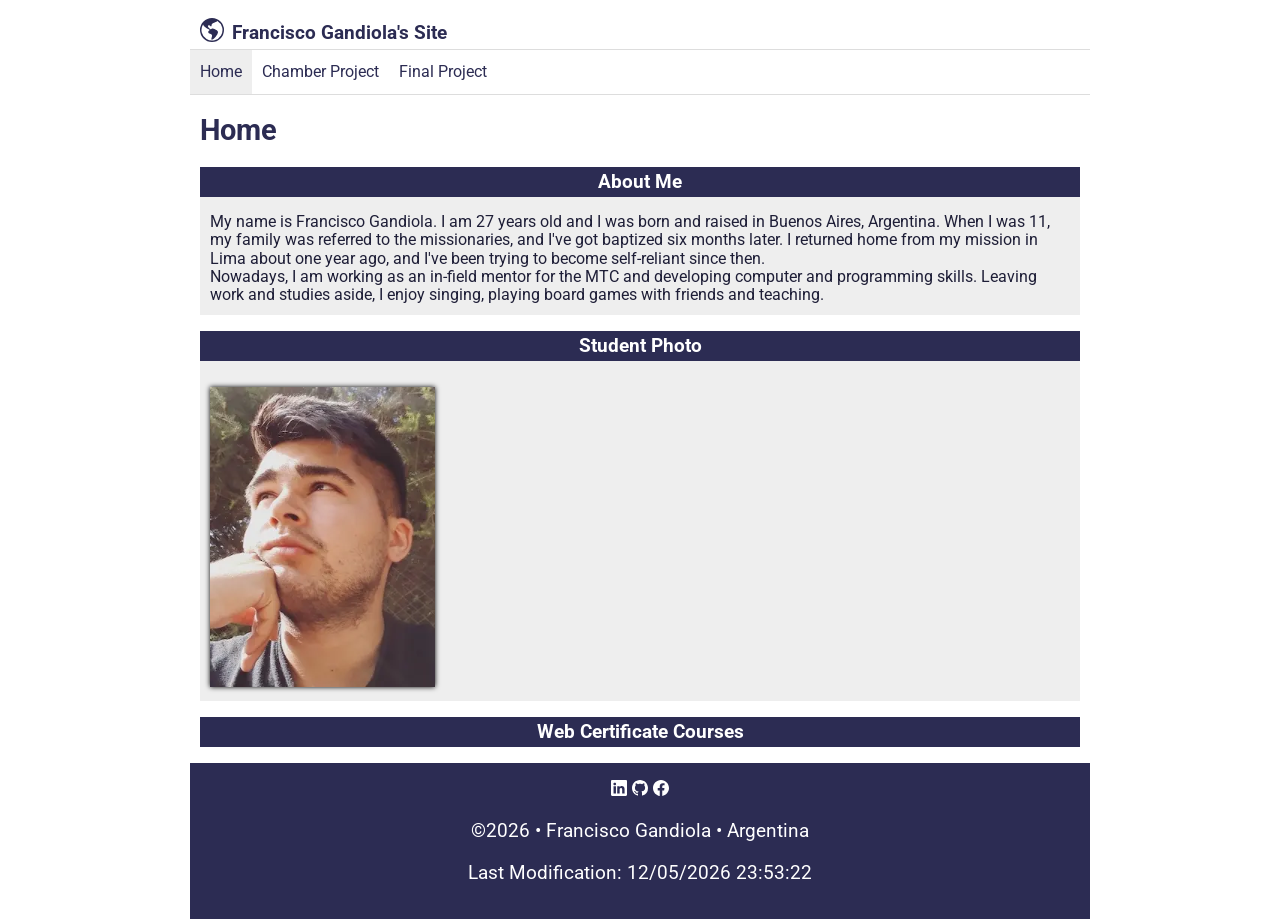
==== index.html @ 124a6319 "week 01 assignment 1" ====
<!DOCTYPE html>
<html lang="en">
<head>
    <meta charset="UTF-8">
    <meta name="viewport" content="width=device-width, initial-scale=1.0">
    <title>WDD 231 | Course Home Page | Francisco Gandiola</title>
    <meta name="description" content="">
    <meta name="author" content="Francisco Gandiola">
    <link rel="stylesheet" href="styles/normalize.css">
    <link rel="stylesheet" href="styles/index-small.css">
    <link rel="stylesheet" href="styles/index-large.css">
    <link rel="preconnect" href="https://fonts.googleapis.com">
    <link rel="preconnect" href="https://fonts.gstatic.com" crossorigin>
    <link href="https://fonts.googleapis.com/css2?family=Roboto:ital,wght@0,100..900;1,100..900&display=swap"
        rel="stylesheet">
    <script src="scripts/navigation.js" defer></script>
    <script src="scripts/date.js" defer></script>
</head>
<body>
    <header>
        <img src="images/globe-americas.svg" alt="site logo" width="512" height="512">
        <span>Francisco Gandiola's Site</span>
        <button id="ham-btn" class="hamburger" aria-label="Toggle Navigation"></button>
    </header>
    <nav id="nav-bar" class="navigation">
        <ul>
            <li class="current"><a href="#">Home</a></li>
            <li><a href="#">Chamber Project</a></li>
            <li><a href="#">Final Project</a></li>
        </ul>
    </nav>
    <main>
        <h1>Home</h1>
        <section>
            <h2>About Me</h2>
            <p>My name is Francisco Gandiola. I am 27 years old and I was born and raised in Buenos Aires, Argentina. When I was 11, my
            family was referred to the missionaries, and I've got baptized six months later. I returned home from my mission in Lima
            about one year ago, and I've been trying to become self-reliant since then.<br>Nowadays, I am working as an in-field
            mentor for the MTC and developing computer and programming skills. Leaving work and studies aside, I enjoy singing,
            playing board games with friends and teaching.</p>
        </section>
        <section id="profile-photo">
            <h2>Student Photo</h2>
            <img src="images/gandiola-profile.webp" alt="Francisco's old profile photo" loading="lazy">
        </section>
        <section>
            <h2>Web Certificate Courses</h2>
        </section>
    </main>
    <footer>
        <div class="social">
            <a href="https://www.linkedin.com/in/francisco-lautaro-gandiola-b43a20386" target="_blank"><img src="images/linkedin.svg" alt="LinkedIn logo" width="16" height="16"></a>
            <a href="https://github.com/fgandiola" target="_blank"><img src="images/github.svg" alt="GitHub logo" width="16" height="16"></a>
            <a><img src="images/facebook.svg" alt="Facebook logo" width="16" height="16"></a>
        </div>
        <p>©<span id="currentYear"></span> • Francisco Gandiola • Argentina</p>
        <p id="lastModified"></p>
    </footer>
    </footer>
</body>
</html>
---- styles/index-small.css ----
:root {
    --main-color: #2c2c53;
    --secondary-color: #fcc869;
    --text-color: #1e1e37;
}

* {
    font-family: "Roboto", sans-serif;
    box-sizing: border-box;
}

header, nav, main, footer {
    max-width: 900px;
    margin: 0 auto;
}

header {
    display: grid;
    grid-template-columns: 24px 1fr 44px;
    padding: 5px 0 5px 10px;
    border-bottom: 1px solid #ddd;
    column-gap: 8px;
    align-items: end;
    height: 50px;
}

header img {
    display: block;
    width: 100%;
    height: auto;
    padding-bottom: 2px;
}

header span {
    font-size: 1.2rem;
    font-weight: 700;
    color: var(--main-color);
}

/* hamburger button */

.hamburger {
    background: none;
    border: none;
    font-family: Verdana, Geneva, Tahoma, sans-serif;
    color: var(--main-color);
    font-size: 2rem;
    cursor: pointer;
}

.hamburger::before {
    content: "\2630";
}

.hamburger.show::before {
    content: "\00D7";
}

/* navigation bar */

.navigation {
    display: none;
}

.navigation.show {
    display: block;
}

.navigation ul {
    list-style-type: none;
    margin: 0;
    padding: 0;
}

.navigation a {
    display: block;
    padding: .8rem 10px;
    text-decoration: none;
    color: var(--main-color);
    border-bottom: 1px solid #ddd;
}

.navigation li.current {
    background-color: #eee;
}

.navigation a:hover {
    background-color: var(--secondary-color);
}

/* main content */

main {
    padding: 0 10px;
}

main h1 {
    font-size: 1.8rem;
    color: var(--main-color);
}

section {
    background-color: #eee;
}

section h2 {
    background-color: var(--main-color);
    color: #fff;
    font-size: 1.2rem;
    padding: 4px 0;
    text-align: center;
}

section p {
    padding: 0 10px 10px 10px;
    color: var(--text-color);
}

#profile-photo img {
    height: 300px;
    width: auto;
    margin: 10px;
    box-shadow: 0 0 5px 0;
}

/* footer content */

footer {
    background-color: var(--main-color);
    color: #fff;
    padding: 1rem;
    text-align: center;
    font-size: 1.2rem;
}
---- styles/index-large.css ----
@media screen and (min-width: 600px) {
    header {
        grid-template-columns: 24px 1fr;
    }
    .hamburger {
        display: none;
    }
    .navigation {
        display: block;
    }
    .navigation ul {
        display: flex;
        border-bottom: 1px solid #ddd;
    }
    .navigation a {
        border: none;
    }
}
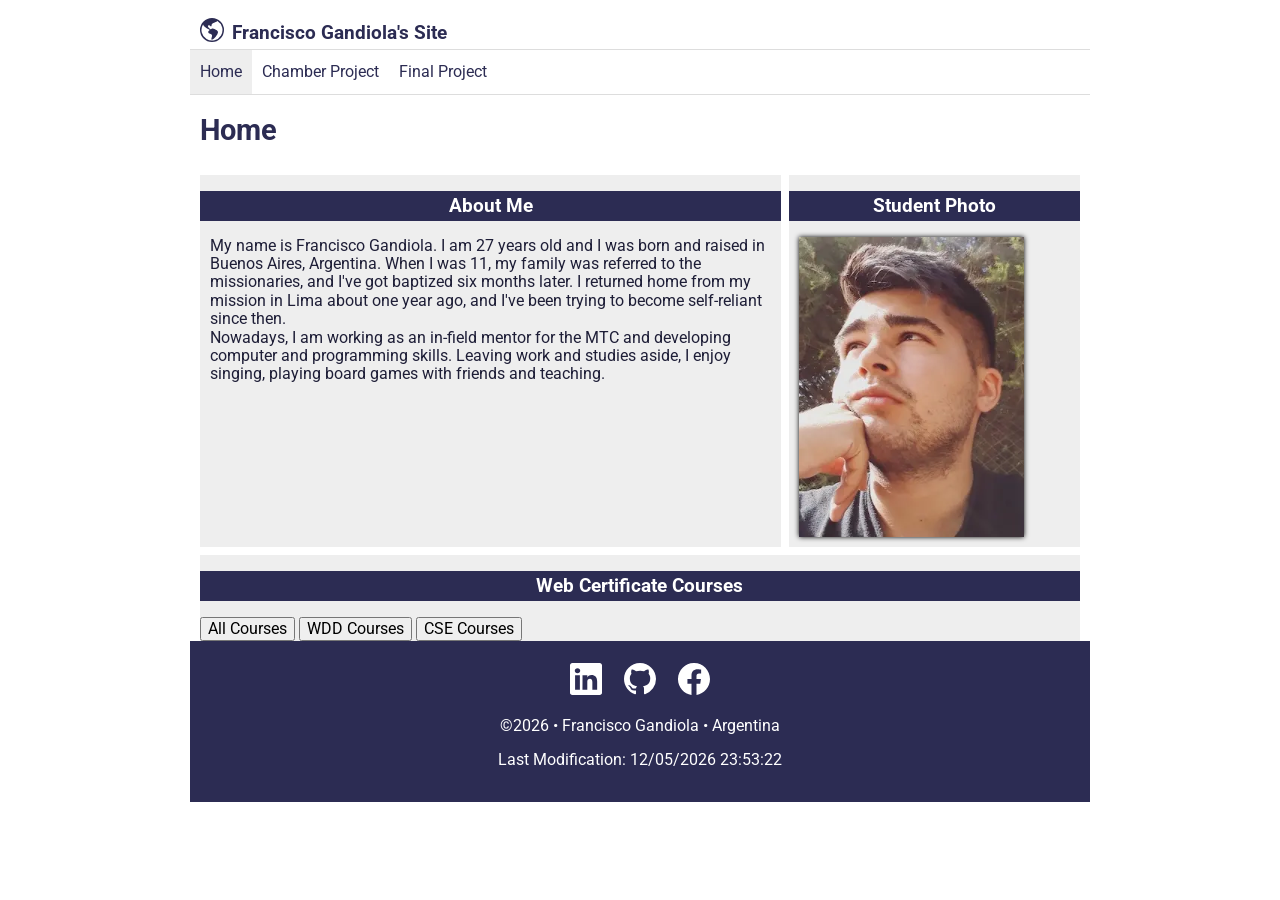
==== commit 5c5bf4b3: "week 01 assignment 2" ====
--- a/index.html
+++ b/index.html
@@ -15,6 +15,7 @@
         rel="stylesheet">
     <script src="scripts/navigation.js" defer></script>
     <script src="scripts/date.js" defer></script>
+    <script src="scripts/courses.js" defer></script>
 </head>
 <body>
     <header>
@@ -31,7 +32,7 @@
     </nav>
     <main>
         <h1>Home</h1>
-        <section>
+        <section id="about-me">
             <h2>About Me</h2>
             <p>My name is Francisco Gandiola. I am 27 years old and I was born and raised in Buenos Aires, Argentina. When I was 11, my
             family was referred to the missionaries, and I've got baptized six months later. I returned home from my mission in Lima
@@ -43,15 +44,21 @@
             <h2>Student Photo</h2>
             <img src="images/gandiola-profile.webp" alt="Francisco's old profile photo" loading="lazy">
         </section>
-        <section>
+        <section id="courses">
             <h2>Web Certificate Courses</h2>
+            <div class="course-btn">
+                <button id="all-courses">All Courses</button>
+                <button id="wdd-courses">WDD Courses</button>
+                <button id="cse-courses">CSE Courses</button>
+            </div>
+            <div class="course-list"></div>
         </section>
     </main>
     <footer>
         <div class="social">
             <a href="https://www.linkedin.com/in/francisco-lautaro-gandiola-b43a20386" target="_blank"><img src="images/linkedin.svg" alt="LinkedIn logo" width="16" height="16"></a>
             <a href="https://github.com/fgandiola" target="_blank"><img src="images/github.svg" alt="GitHub logo" width="16" height="16"></a>
-            <a><img src="images/facebook.svg" alt="Facebook logo" width="16" height="16"></a>
+            <a href="https://www.facebook.com/francisco.gandiola/" target="_blank"><img src="images/facebook.svg" alt="Facebook logo" width="16" height="16"></a>
         </div>
         <p>©<span id="currentYear"></span> • Francisco Gandiola • Argentina</p>
         <p id="lastModified"></p>
--- a/styles/index-small.css
+++ b/styles/index-small.css
@@ -117,10 +117,13 @@
 }
 
 #profile-photo img {
+    display: block;
     height: 300px;
     width: auto;
     margin: 10px;
     box-shadow: 0 0 5px 0;
+    justify-self: center;
+    align-self: center;
 }
 
 /* footer content */
@@ -130,5 +133,28 @@
     color: #fff;
     padding: 1rem;
     text-align: center;
-    font-size: 1.2rem;
+    font-size: 1rem;
+}
+
+.social {
+    display: flex;
+    justify-content: center;
+    column-gap: 10px;
+}
+
+.social a {
+    display: flex;
+    width: 44px;
+    height: 44px;
+    justify-content: center;
+    align-items: center;
+}
+
+.social img {
+    width: 32px;
+    height: 32px;
+}
+
+.social a:hover {
+    background-color: var(--text-color);
 }
--- a/styles/index-large.css
+++ b/styles/index-large.css
@@ -15,4 +15,29 @@
     .navigation a {
         border: none;
     }
+
+    /* main content */
+
+    main {
+        display: grid;
+        grid-template-columns: 2fr 1fr;
+        column-gap: 8px;
+        row-gap: 8px;
+    }
+
+    main h1 {
+        grid-column: 1 / 3;
+    }
+
+    #about-me {
+        grid-column: 1 / 2;
+    }
+
+    #profile-photo {
+        grid-column: 2 / 3;
+    }
+
+    #courses {
+        grid-column: 1 / 3;
+    }
 }
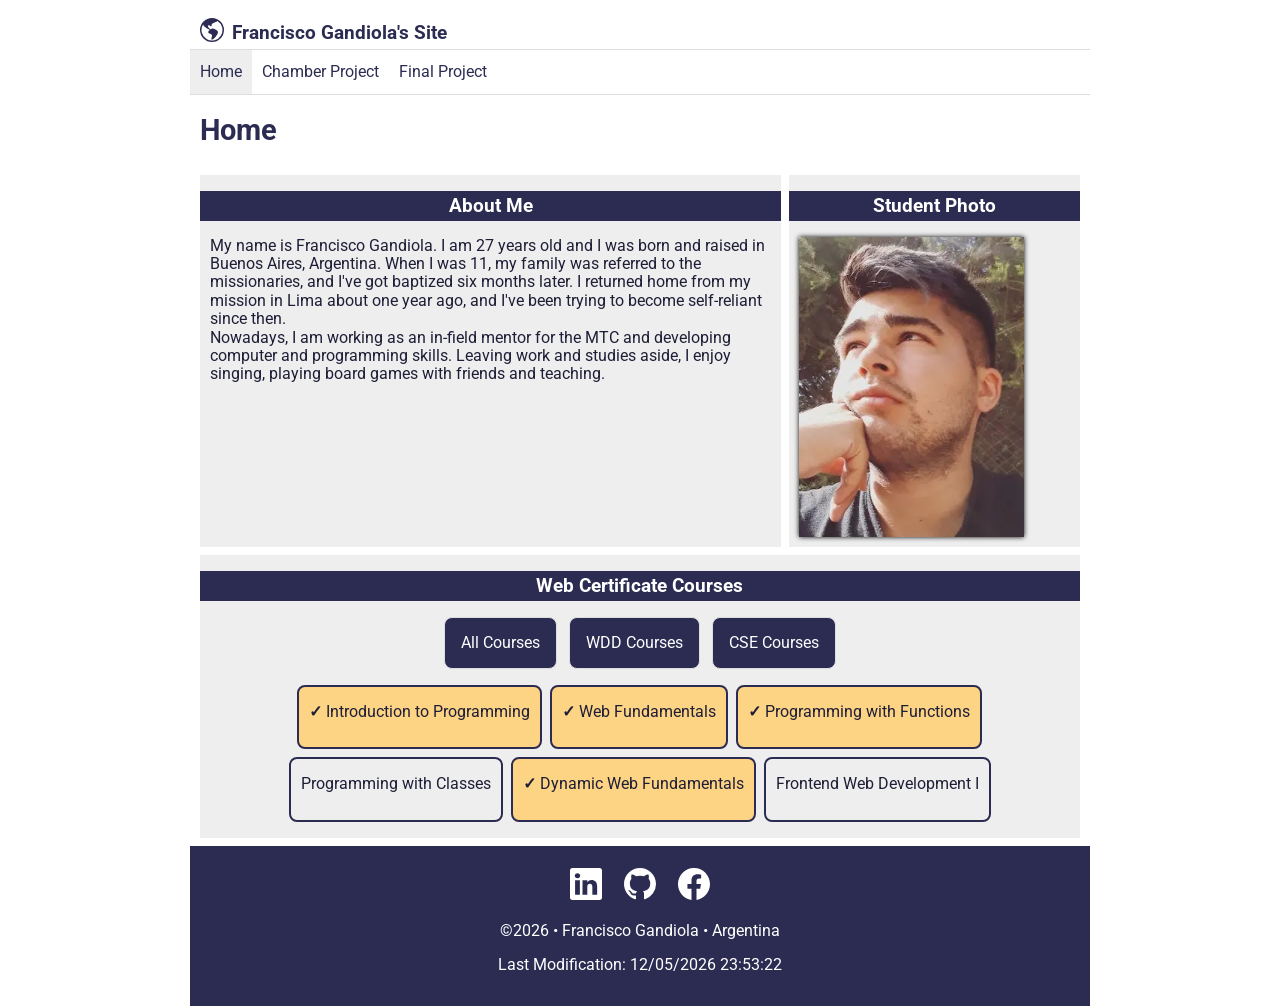
==== commit 184d549f: "week 01 assignment 3" ====
--- a/index.html
+++ b/index.html
@@ -51,7 +51,7 @@
                 <button id="wdd-courses">WDD Courses</button>
                 <button id="cse-courses">CSE Courses</button>
             </div>
-            <div class="course-list"></div>
+            <div id="course-list"></div>
         </section>
     </main>
     <footer>
--- a/styles/index-small.css
+++ b/styles/index-small.css
@@ -1,6 +1,6 @@
 :root {
     --main-color: #2c2c53;
-    --secondary-color: #fcc869;
+    --secondary-color: #fdd384;
     --text-color: #1e1e37;
 }
 
@@ -134,6 +134,7 @@
     padding: 1rem;
     text-align: center;
     font-size: 1rem;
+    margin-top: 8px;
 }
 
 .social {
@@ -157,4 +158,52 @@
 
 .social a:hover {
     background-color: var(--text-color);
+}
+
+/* course list */
+
+.course-btn {
+    display: flex;
+    justify-content: center;
+    gap: 12px;
+}
+
+.course-btn button {
+    padding: 1rem;
+    border: 1px solid #ddd;
+    background-color: var(--main-color);
+    color: #fff;
+    border-radius: 8px;
+}
+
+.course-btn button:hover {
+    background-color: var(--secondary-color);
+    color: var(--text-color);
+}
+
+#course-list {
+    display: flex;
+    padding: 1rem;
+    flex-wrap: wrap;
+    gap: 8px;
+    justify-content: center;
+}
+
+#course-list section {
+    border: 2px solid var(--main-color);
+    border-radius: 8px;
+}
+
+#course-list section p {
+    text-align: center;
+}
+
+#course-list section.completed {
+    background-color: var(--secondary-color);
+    color: var(--text-color);
+}
+
+#course-list section.completed p::before {
+    content: "\2713  ";
+    font-weight: 700;
 }
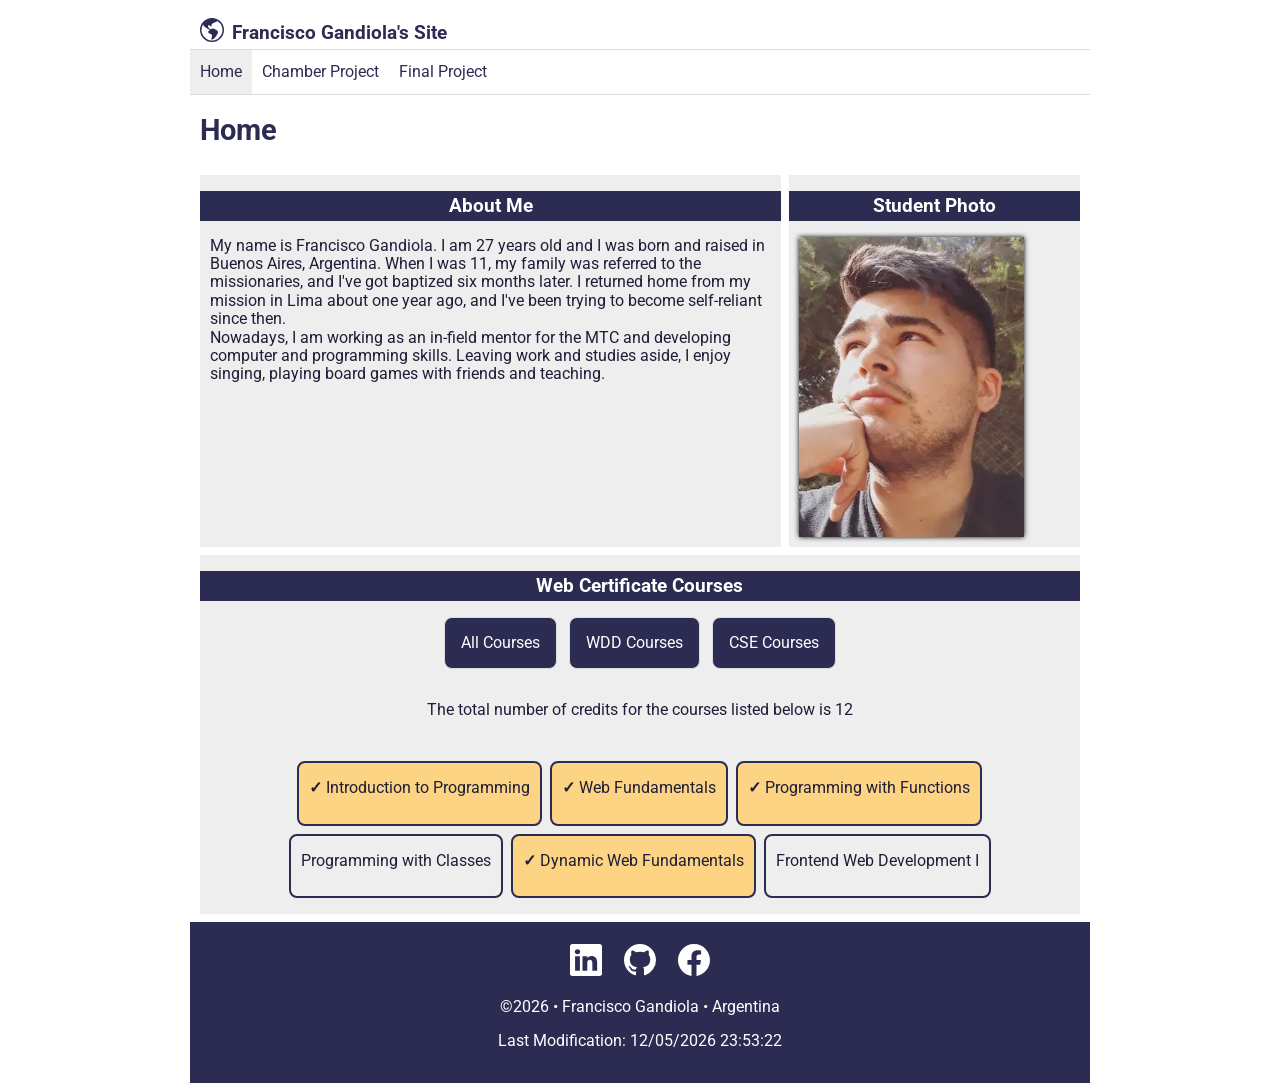
==== commit c45bcbfd: "week 01 assignment 4" ====
--- a/index.html
+++ b/index.html
@@ -4,7 +4,7 @@
     <meta charset="UTF-8">
     <meta name="viewport" content="width=device-width, initial-scale=1.0">
     <title>WDD 231 | Course Home Page | Francisco Gandiola</title>
-    <meta name="description" content="">
+    <meta name="description" content="Home page that contains the student's name, introduction and profile photo. It also includes a list of the courses completed by the student and the remaining ones.">
     <meta name="author" content="Francisco Gandiola">
     <link rel="stylesheet" href="styles/normalize.css">
     <link rel="stylesheet" href="styles/index-small.css">
@@ -51,6 +51,7 @@
                 <button id="wdd-courses">WDD Courses</button>
                 <button id="cse-courses">CSE Courses</button>
             </div>
+            <p id="credits"></p>
             <div id="course-list"></div>
         </section>
     </main>
--- a/styles/index-small.css
+++ b/styles/index-small.css
@@ -206,4 +206,9 @@
 #course-list section.completed p::before {
     content: "\2713  ";
     font-weight: 700;
+}
+
+#credits {
+    text-align: center;
+    margin-top: 2rem;
 }
